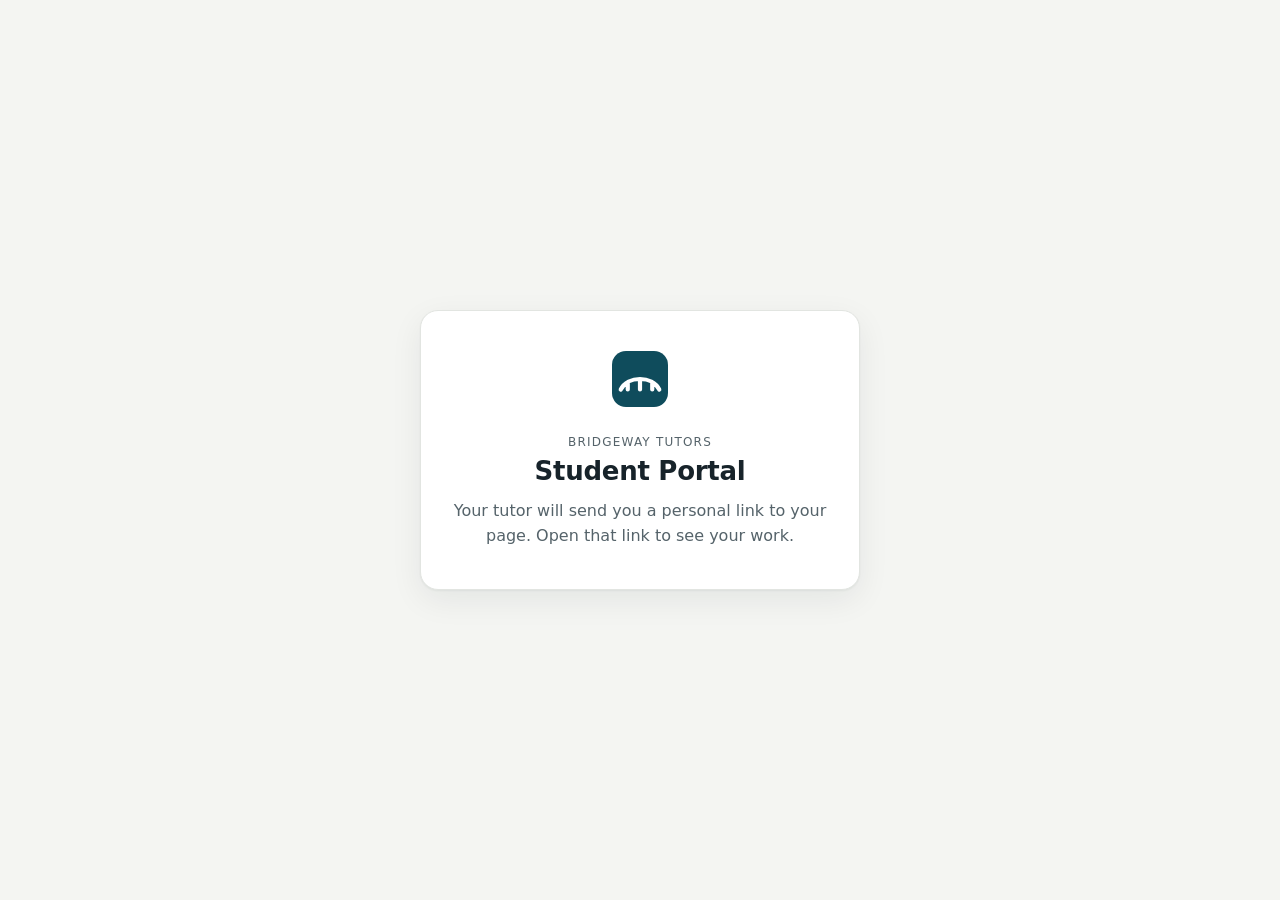
==== index.html @ bfb10d7d "Add Bridgeway student portal with GitHub-backed admin console Static GitHub Pages site. Admin page c" ====
<!doctype html>
<html lang="en">
<head>
  <meta charset="utf-8">
  <meta name="viewport" content="width=device-width, initial-scale=1">
  <meta name="robots" content="noindex, nofollow">
  <title>Bridgeway Student Portal</title>
  <link rel="icon" href="data:image/svg+xml,%3Csvg xmlns='http://www.w3.org/2000/svg' viewBox='0 0 32 32'%3E%3Crect width='32' height='32' rx='8' fill='%230f4c5c'/%3E%3Cpath d='M5 22c4-8 18-8 22 0M9 22v-4M16 22v-6M23 22v-4' stroke='%23fff' stroke-width='2.4' fill='none' stroke-linecap='round'/%3E%3C/svg%3E">
  <style>
    :root { --bg: #f4f5f2; --surface: #fff; --ink: #17232a; --ink-2: #55636a; --line: #e2e5e1; --primary: #0f4c5c; --primary-ink: #fff; color-scheme: light; }
    @media (prefers-color-scheme: dark) { :root { --bg: #0f1518; --surface: #172025; --ink: #e8eef0; --ink-2: #a9b6bb; --line: #26333a; --primary: #5fb3c4; --primary-ink: #082a32; color-scheme: dark; } }
    * { box-sizing: border-box; }
    body { margin: 0; min-height: 100vh; display: grid; place-items: center; padding: 24px 16px; background: var(--bg); color: var(--ink); font: 16px/1.55 "Segoe UI", system-ui, -apple-system, "Helvetica Neue", Arial, sans-serif; }
    main { width: 100%; max-width: 440px; text-align: center; background: var(--surface); border: 1px solid var(--line); border-radius: 18px; padding: 40px 28px; box-shadow: 0 1px 2px rgba(16,32,40,.05), 0 10px 32px rgba(16,32,40,.07); }
    svg { width: 56px; height: 56px; }
    svg rect { fill: var(--primary); }
    svg path { stroke: var(--primary-ink); stroke-width: 2.4; fill: none; stroke-linecap: round; }
    .eyebrow { margin: 18px 0 4px; font-size: 12px; letter-spacing: .1em; text-transform: uppercase; color: var(--ink-2); }
    h1 { margin: 0 0 12px; font-size: 26px; line-height: 1.2; letter-spacing: -.01em; }
    p { margin: 0; color: var(--ink-2); }
  </style>
</head>
<body>
  <main>
    <svg viewBox="0 0 32 32" aria-hidden="true"><rect width="32" height="32" rx="8"/><path d="M5 22c4-8 18-8 22 0M9 22v-4M16 22v-6M23 22v-4"/></svg>
    <p class="eyebrow">Bridgeway Tutors</p>
    <h1>Student Portal</h1>
    <p>Your tutor will send you a personal link to your page. Open that link to see your work.</p>
  </main>
</body>
</html>
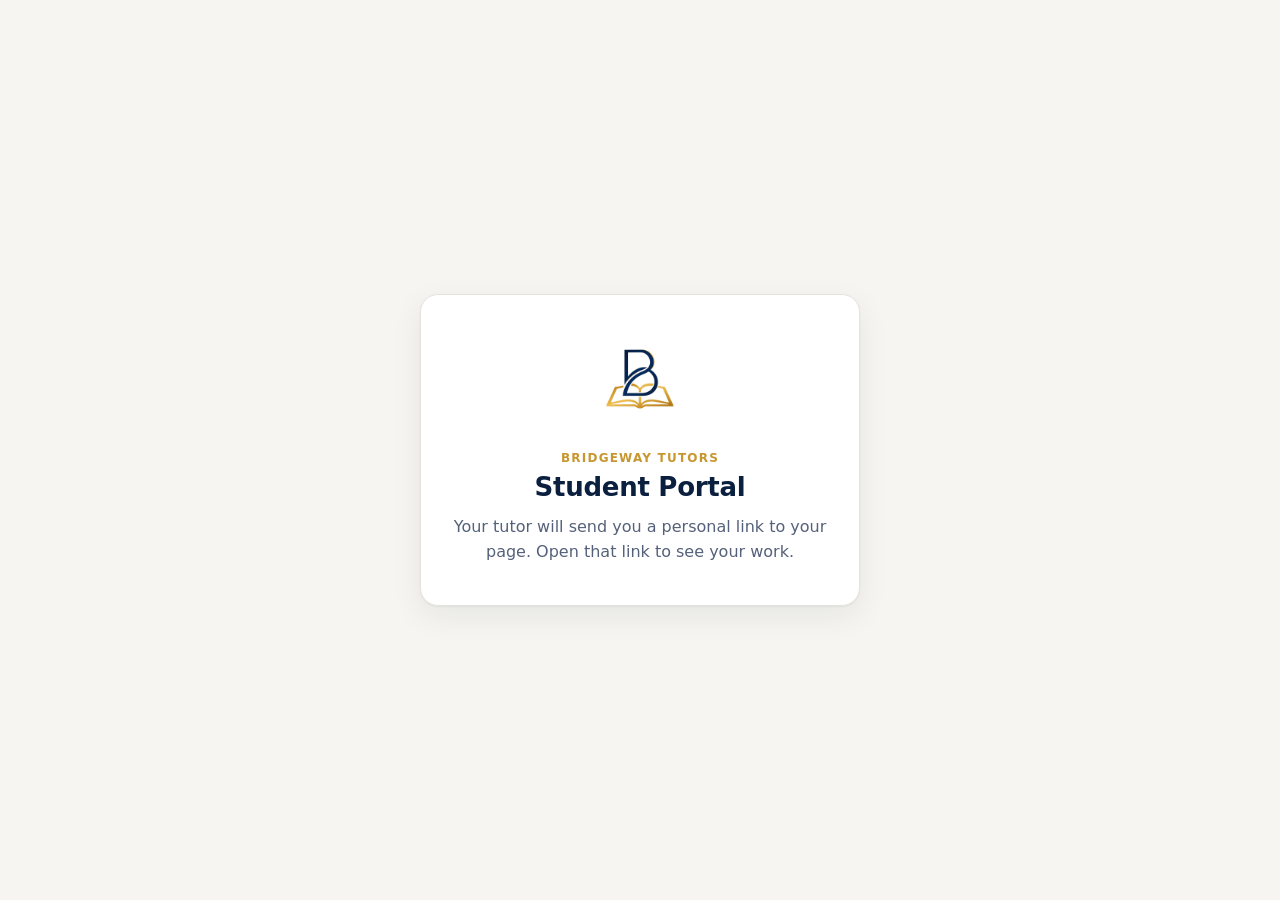
==== commit af835bd9: "Use Bridgeway logo and navy/gold brand colors Co-Authored-By: Claude Opus 5.5 <noreply@anthropic.com" ====
--- a/index.html
+++ b/index.html
@@ -5,24 +5,22 @@
   <meta name="viewport" content="width=device-width, initial-scale=1">
   <meta name="robots" content="noindex, nofollow">
   <title>Bridgeway Student Portal</title>
-  <link rel="icon" href="data:image/svg+xml,%3Csvg xmlns='http://www.w3.org/2000/svg' viewBox='0 0 32 32'%3E%3Crect width='32' height='32' rx='8' fill='%230f4c5c'/%3E%3Cpath d='M5 22c4-8 18-8 22 0M9 22v-4M16 22v-6M23 22v-4' stroke='%23fff' stroke-width='2.4' fill='none' stroke-linecap='round'/%3E%3C/svg%3E">
+  <link rel="icon" href="logo.jpeg">
   <style>
-    :root { --bg: #f4f5f2; --surface: #fff; --ink: #17232a; --ink-2: #55636a; --line: #e2e5e1; --primary: #0f4c5c; --primary-ink: #fff; color-scheme: light; }
-    @media (prefers-color-scheme: dark) { :root { --bg: #0f1518; --surface: #172025; --ink: #e8eef0; --ink-2: #a9b6bb; --line: #26333a; --primary: #5fb3c4; --primary-ink: #082a32; color-scheme: dark; } }
+    :root { --bg: #f6f5f1; --surface: #fff; --ink: #0b1f3f; --ink-2: #55617a; --line: #e5e3dc; --gold: #c8962f; color-scheme: light; }
+    @media (prefers-color-scheme: dark) { :root { --bg: #0c1424; --surface: #131e33; --ink: #eef2f8; --ink-2: #a8b4c8; --line: #24314a; --gold: #e2b65a; color-scheme: dark; } }
     * { box-sizing: border-box; }
     body { margin: 0; min-height: 100vh; display: grid; place-items: center; padding: 24px 16px; background: var(--bg); color: var(--ink); font: 16px/1.55 "Segoe UI", system-ui, -apple-system, "Helvetica Neue", Arial, sans-serif; }
     main { width: 100%; max-width: 440px; text-align: center; background: var(--surface); border: 1px solid var(--line); border-radius: 18px; padding: 40px 28px; box-shadow: 0 1px 2px rgba(16,32,40,.05), 0 10px 32px rgba(16,32,40,.07); }
-    svg { width: 56px; height: 56px; }
-    svg rect { fill: var(--primary); }
-    svg path { stroke: var(--primary-ink); stroke-width: 2.4; fill: none; stroke-linecap: round; }
-    .eyebrow { margin: 18px 0 4px; font-size: 12px; letter-spacing: .1em; text-transform: uppercase; color: var(--ink-2); }
+    .logo { width: 88px; height: 88px; object-fit: contain; border-radius: 16px; background: #fff; padding: 6px; }
+    .eyebrow { margin: 18px 0 4px; color: var(--gold); font-weight: 600; font-size: 12px; letter-spacing: .1em; text-transform: uppercase; }
     h1 { margin: 0 0 12px; font-size: 26px; line-height: 1.2; letter-spacing: -.01em; }
     p { margin: 0; color: var(--ink-2); }
   </style>
 </head>
 <body>
   <main>
-    <svg viewBox="0 0 32 32" aria-hidden="true"><rect width="32" height="32" rx="8"/><path d="M5 22c4-8 18-8 22 0M9 22v-4M16 22v-6M23 22v-4"/></svg>
+    <img class="logo" src="logo.jpeg" alt="Bridgeway Tutors logo" width="88" height="88">
     <p class="eyebrow">Bridgeway Tutors</p>
     <h1>Student Portal</h1>
     <p>Your tutor will send you a personal link to your page. Open that link to see your work.</p>
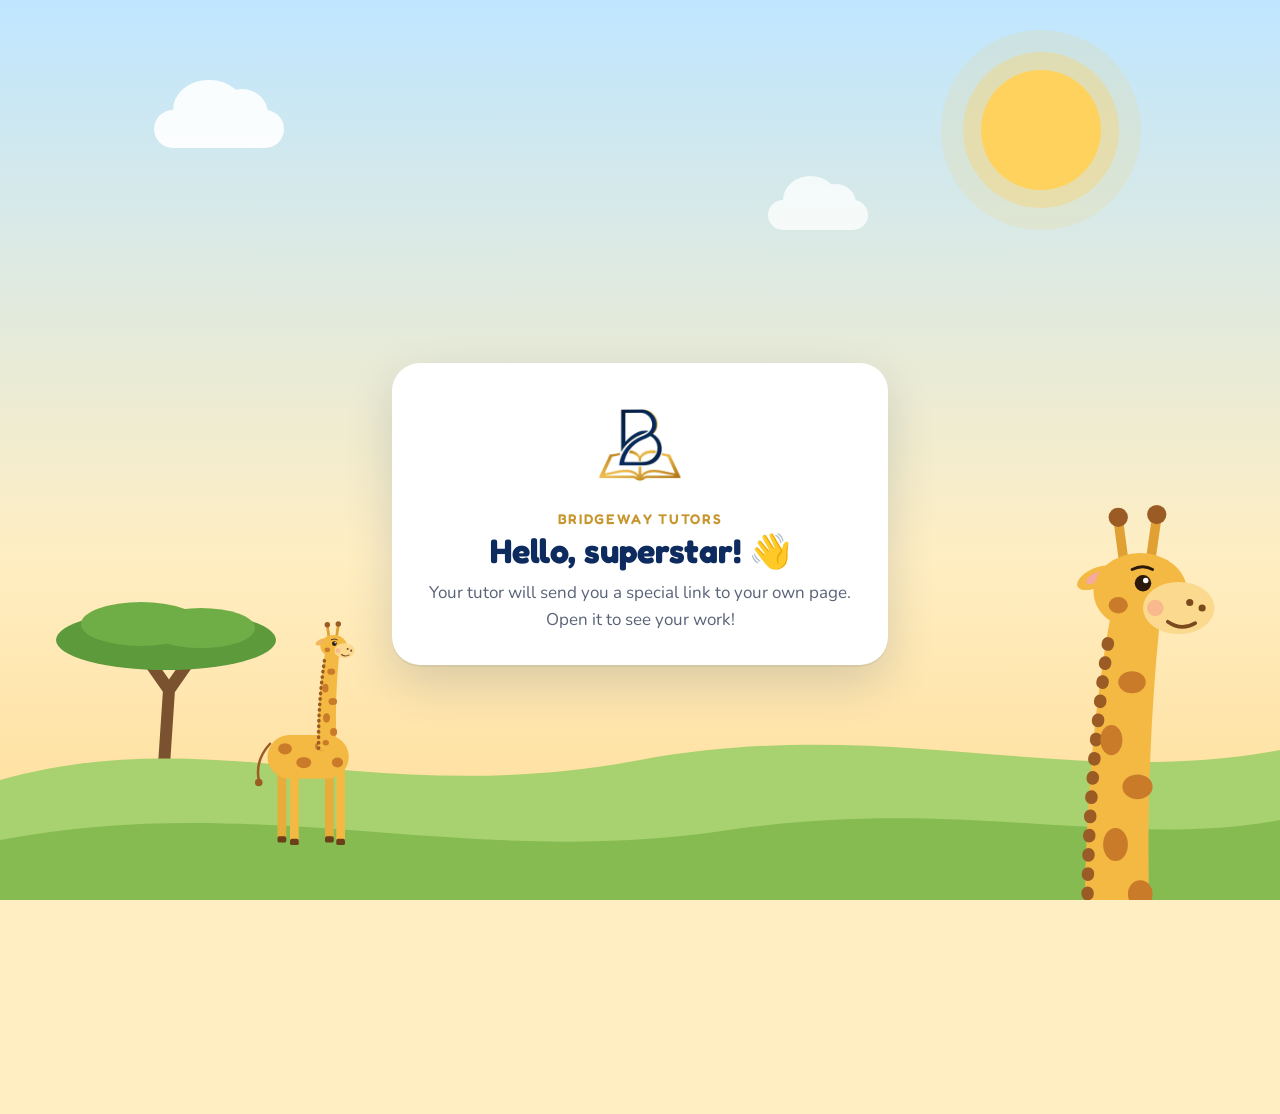
==== commit 6f95d6cc: "Add kid-friendly savanna theme with giraffes Landing, 404 and admin pages share assets/savanna.css: " ====
--- a/index.html
+++ b/index.html
@@ -6,24 +6,26 @@
   <meta name="robots" content="noindex, nofollow">
   <title>Bridgeway Student Portal</title>
   <link rel="icon" href="logo.jpeg">
-  <style>
-    :root { --bg: #f6f5f1; --surface: #fff; --ink: #0b1f3f; --ink-2: #55617a; --line: #e5e3dc; --gold: #c8962f; color-scheme: light; }
-    @media (prefers-color-scheme: dark) { :root { --bg: #0c1424; --surface: #131e33; --ink: #eef2f8; --ink-2: #a8b4c8; --line: #24314a; --gold: #e2b65a; color-scheme: dark; } }
-    * { box-sizing: border-box; }
-    body { margin: 0; min-height: 100vh; display: grid; place-items: center; padding: 24px 16px; background: var(--bg); color: var(--ink); font: 16px/1.55 "Segoe UI", system-ui, -apple-system, "Helvetica Neue", Arial, sans-serif; }
-    main { width: 100%; max-width: 440px; text-align: center; background: var(--surface); border: 1px solid var(--line); border-radius: 18px; padding: 40px 28px; box-shadow: 0 1px 2px rgba(16,32,40,.05), 0 10px 32px rgba(16,32,40,.07); }
-    .logo { width: 88px; height: 88px; object-fit: contain; border-radius: 16px; background: #fff; padding: 6px; }
-    .eyebrow { margin: 18px 0 4px; color: var(--gold); font-weight: 600; font-size: 12px; letter-spacing: .1em; text-transform: uppercase; }
-    h1 { margin: 0 0 12px; font-size: 26px; line-height: 1.2; letter-spacing: -.01em; }
-    p { margin: 0; color: var(--ink-2); }
-  </style>
+  <link rel="preconnect" href="https://fonts.googleapis.com">
+  <link rel="preconnect" href="https://fonts.gstatic.com" crossorigin>
+  <link rel="stylesheet" href="https://fonts.googleapis.com/css2?family=Fredoka:wght@600;700&family=Nunito:wght@400;600;700&display=swap">
+  <link rel="stylesheet" href="assets/savanna.css">
 </head>
-<body>
-  <main>
-    <img class="logo" src="logo.jpeg" alt="Bridgeway Tutors logo" width="88" height="88">
+<body class="savanna welcome-page">
+  <div class="scene" aria-hidden="true">
+    <div class="scene-sun"></div>
+    <div class="scene-cloud c1"></div>
+    <div class="scene-cloud c2"></div>
+    <div class="scene-tree"></div>
+    <div class="scene-hills"></div>
+    <div class="scene-baby"></div>
+    <div class="scene-giraffe"></div>
+  </div>
+  <main class="welcome">
+    <img class="logo" src="logo.jpeg" alt="Bridgeway Tutors logo" width="92" height="92">
     <p class="eyebrow">Bridgeway Tutors</p>
-    <h1>Student Portal</h1>
-    <p>Your tutor will send you a personal link to your page. Open that link to see your work.</p>
+    <h1>Hello, superstar! <span class="wave" aria-hidden="true">👋</span></h1>
+    <p>Your tutor will send you a special link to your own page. Open it to see your work!</p>
   </main>
 </body>
 </html>
--- a/assets/savanna.css
+++ b/assets/savanna.css
@@ -0,0 +1,72 @@
+/* Bridgeway "Savanna" theme — shared by the landing page, 404 page and admin.
+   Pages add class="savanna" to <body> and include the .scene markup. */
+
+.savanna {
+  --sky-top: #bfe6ff;
+  --sky-mid: #ffeec2;
+  --sky-low: #ffdb93;
+  --sun: #ffd25e;
+  --sun-glow: rgba(255, 210, 94, .35);
+  --sun-glow-2: rgba(255, 210, 94, .15);
+  --cloud: #ffffff;
+  --scene-filter: none;
+  --giraffe-filter: none;
+  background: linear-gradient(var(--sky-top) 0%, var(--sky-mid) 62%, var(--sky-low) 100%) fixed;
+  background-color: var(--sky-mid);
+}
+
+.scene { position: fixed; inset: 0; z-index: 0; pointer-events: none; overflow: hidden; }
+.scene > div { position: absolute; background-repeat: no-repeat; background-position: center; background-size: contain; }
+
+.scene-sun { top: 70px; right: 14%; width: 120px; height: 120px; border-radius: 50%; background: var(--sun);
+  box-shadow: 0 0 0 18px var(--sun-glow), 0 0 0 40px var(--sun-glow-2); }
+
+.scene-cloud { background: var(--cloud) !important; border-radius: 999px; opacity: .9; }
+.scene-cloud::before, .scene-cloud::after { content: ""; position: absolute; background: var(--cloud); border-radius: 50%; }
+.scene-cloud::before { width: 55%; height: 160%; left: 15%; bottom: 20%; }
+.scene-cloud::after { width: 40%; height: 130%; right: 12%; bottom: 25%; }
+.scene-cloud.c1 { top: 110px; left: 12%; width: 130px; height: 38px; animation: drift 40s linear infinite alternate; }
+.scene-cloud.c2 { top: 200px; left: 60%; width: 100px; height: 30px; opacity: .75; animation: drift 55s linear infinite alternate-reverse; }
+
+.scene-hills { left: 0; right: 0; bottom: 0; height: 240px; background-image: url("hills.svg"); background-size: 100% 100% !important; filter: var(--scene-filter); }
+.scene-tree { left: 4%; bottom: 120px; width: 230px; height: 200px; background-image: url("tree.svg"); filter: var(--scene-filter); }
+.scene-baby { left: 18%; bottom: 40px; width: 150px; height: 250px; background-image: url("giraffe-full.svg"); filter: var(--giraffe-filter); }
+.scene-giraffe { right: 3%; bottom: -60px; width: 220px; height: 495px; background-image: url("giraffe.svg"); filter: var(--giraffe-filter);
+  transform-origin: bottom center; animation: sway 5s ease-in-out infinite; }
+
+/* Quieter version for the admin console */
+.scene-compact .scene-hills { height: 170px; }
+.scene-compact .scene-tree { width: 170px; height: 148px; bottom: 80px; left: 2%; }
+.scene-compact .scene-giraffe { width: 150px; height: 338px; right: 1.5%; bottom: -50px; }
+/* keep sky details in the low, open part of the screen so they don't poke out from behind cards */
+.scene-compact .scene-sun { width: 80px; height: 80px; top: auto; bottom: 380px; right: 2.5%; }
+.scene-compact .scene-cloud.c1 { top: auto; bottom: 300px; left: 1.5%; }
+.scene-compact .scene-cloud.c2 { display: none; }
+
+@keyframes sway { 0%, 100% { transform: rotate(0); } 50% { transform: rotate(-2.5deg); } }
+@keyframes drift { from { transform: translateX(0); } to { transform: translateX(60px); } }
+
+@media (max-width: 860px) {
+  .scene-baby { display: none; }
+  .scene-tree { width: 150px; height: 130px; left: -20px; bottom: 110px; }
+  .scene-giraffe { width: 150px; height: 338px; right: -20px; }
+  .scene-compact .scene-giraffe, .scene-compact .scene-tree { display: none; }
+}
+@media (prefers-reduced-motion: reduce) {
+  .scene-giraffe, .scene-cloud { animation: none !important; }
+}
+
+/* ---------- Welcome card (landing + 404) ---------- */
+.welcome-page { margin: 0; min-height: 100vh; display: grid; grid-template-columns: minmax(0, 1fr); place-items: center; padding: 64px 16px 150px;
+  font: 17px/1.55 Nunito, "Segoe UI", system-ui, -apple-system, sans-serif; color: #0d2b5e; }
+.welcome { position: relative; z-index: 1; width: 100%; max-width: 440px; text-align: center; background: #fff; border-radius: 28px;
+  padding: 36px 28px 32px; box-shadow: 0 2px 0 rgba(13, 43, 94, .06), 0 18px 48px rgba(13, 43, 94, .16); }
+.welcome .logo { width: 92px; height: 92px; object-fit: contain; }
+.welcome .eyebrow { margin: 10px 0 2px; font: 600 14px/1.4 Fredoka, Nunito, sans-serif; letter-spacing: .12em; text-transform: uppercase; color: #c8962f; }
+.welcome h1 { margin: 0 0 10px; font: 700 34px/1.15 Fredoka, Nunito, sans-serif; color: #0d2b5e; }
+.welcome p { margin: 0; color: #5a6378; }
+.welcome p + p { margin-top: 10px; }
+.welcome .wave { display: inline-block; animation: wave 2.4s ease-in-out infinite; transform-origin: 70% 80%; }
+@keyframes wave { 0%, 60%, 100% { transform: rotate(0); } 10%, 30% { transform: rotate(14deg); } 20%, 40% { transform: rotate(-8deg); } }
+@media (max-width: 560px) { .welcome h1 { font-size: 28px; } }
+@media (prefers-reduced-motion: reduce) { .welcome .wave { animation: none; } }
